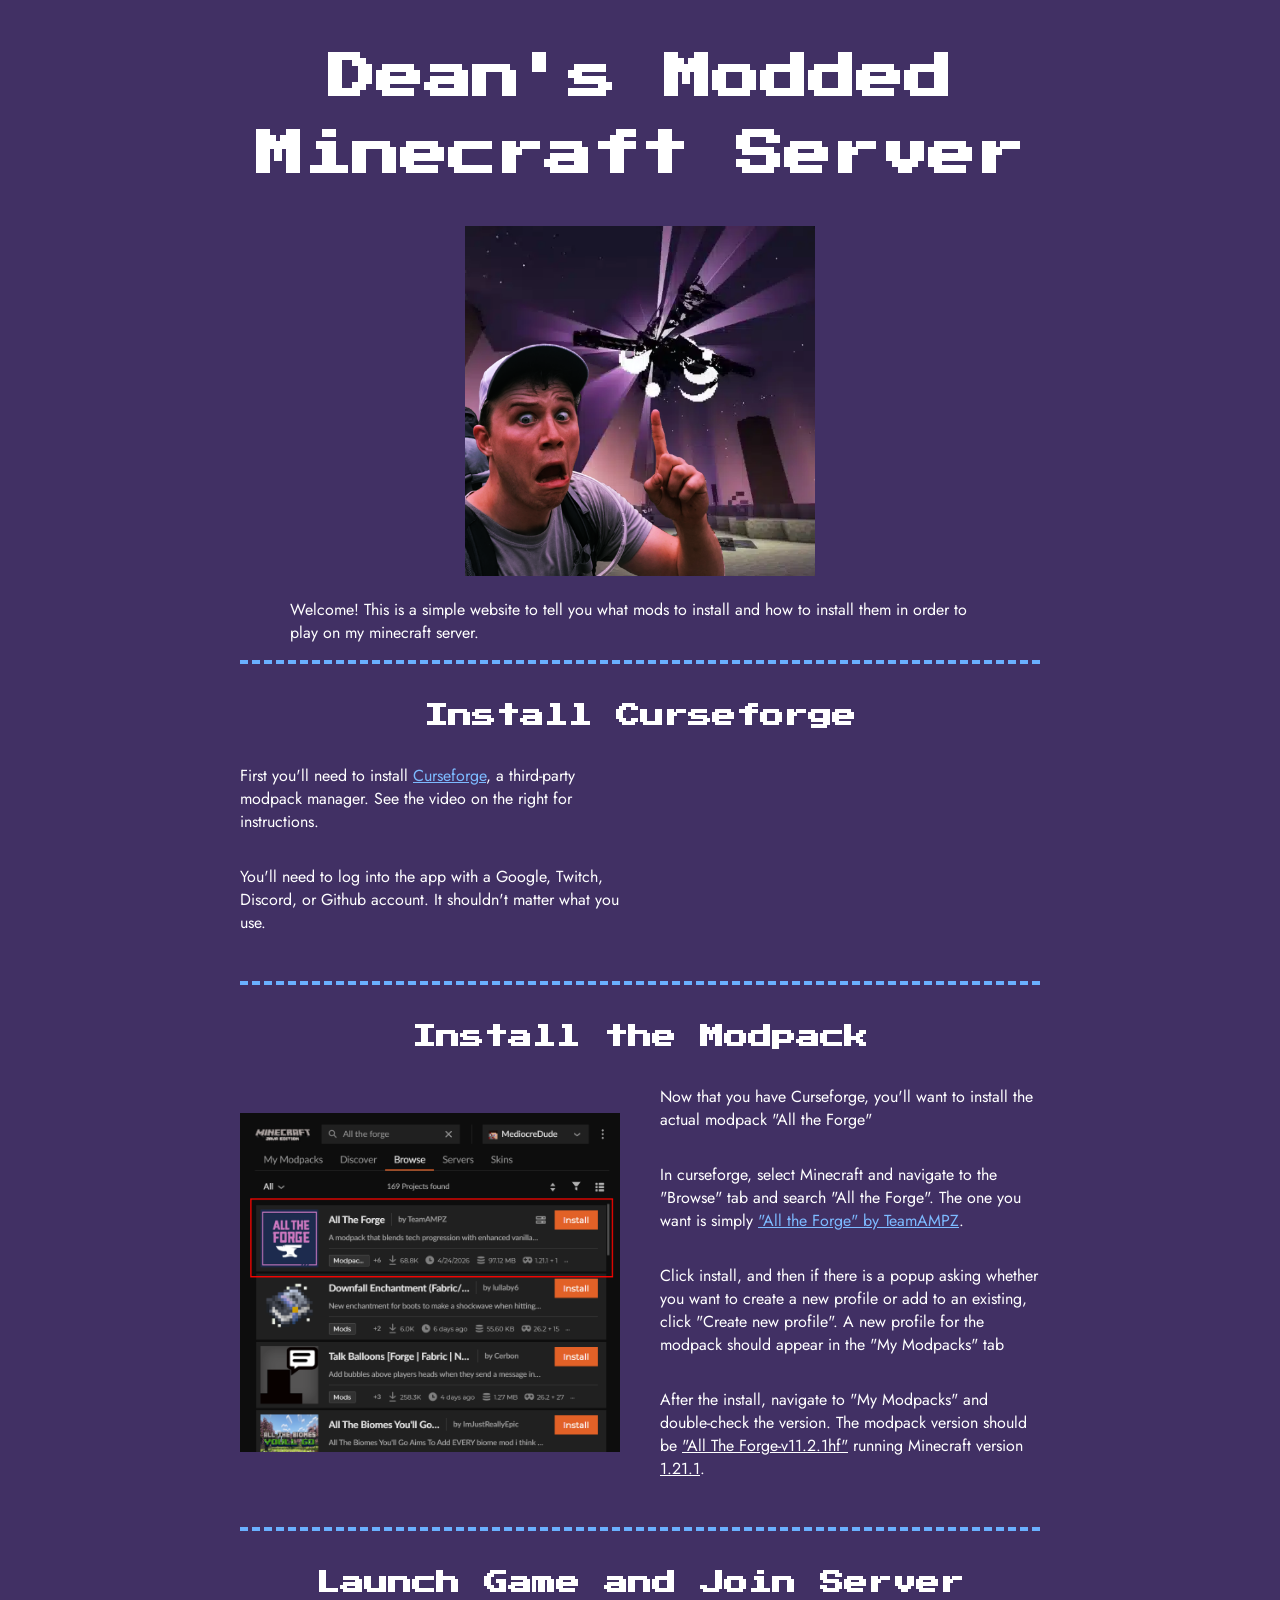
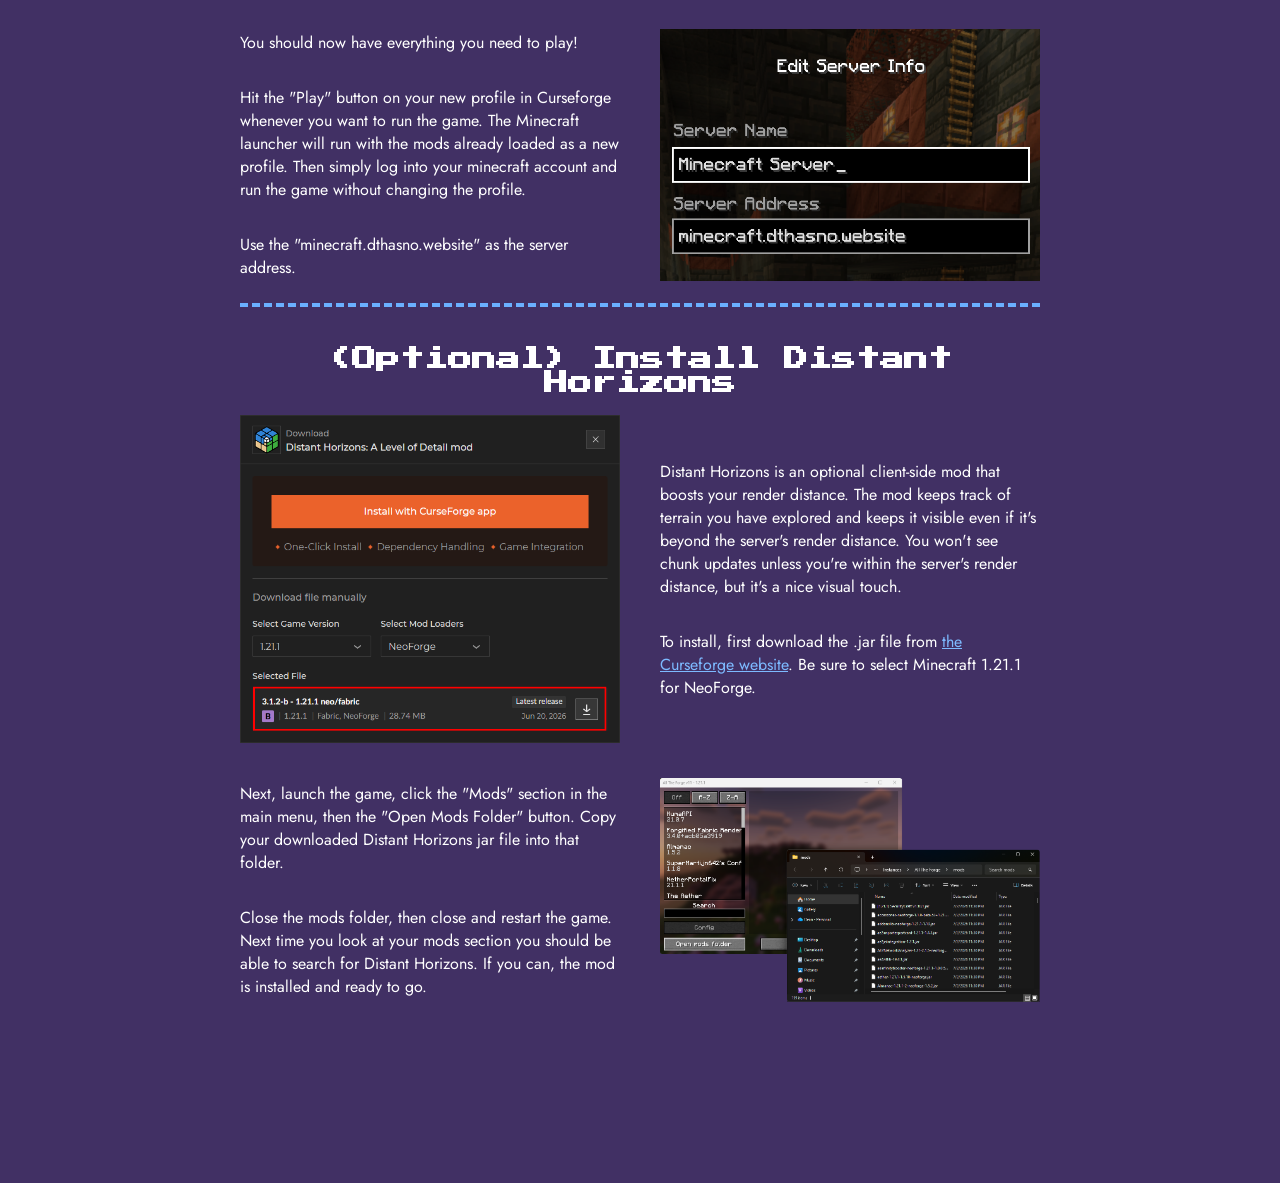
==== site/index.html @ 3a9161f4 "visual upgrades, proofread" ====
<!DOCTYPE html>
<html>
<head>
    <title>Dean's Minecraft Server</title>
    <link rel="preconnect" href="https://fonts.googleapis.com">
    <link rel="preconnect" href="https://fonts.gstatic.com" crossorigin>
    <link href="https://fonts.googleapis.com/css2?family=Jost:wght@500&family=Press+Start+2P&display=swap" rel="stylesheet">
    <link rel="icon" type="image/x-icon" href="favicon.png">
    <link rel="stylesheet" href="styles.css">
</head>
<body>
    
    <div class="title-text">
        <h1>Dean's Modded Minecraft Server</h1>
    </div>

    <div class="content">
        
        <div class="unified-container">
            
            <div class="flex-row">
                <div class="split-50">
                    <img class="web-image" src="./img/soy.png">
                </div>
            </div>
            <!-- <div class="split-right split-66 vertical-aligned-text"> -->
                <p>
                    Welcome! This is a simple website to tell you what mods to install and how to install them in order to play on my minecraft server.
                </p>
            <!-- </div> -->
        </div>

        <hr/> 
        <!--  - - - - - - - - - - - - - - - - - - - - - - - - - - - - - - - - - - - - - - - - - - - - - - - - - - - - - - - - - - - - -  -->

        <div class="section-header">
            <h2>Install Curseforge</h2>
        </div>
        <div class="split-container">
            <div class="split-left split-50 flex-column">
                <p>
                    First you'll need to install <a href="https://www.curseforge.com/download/app">Curseforge</a>, a third-party modpack manager. See the video on the right for instructions.
                </p>
                <p>
                    You'll need to log into the app with a Google, Twitch, Discord, or Github account. It shouldn't matter what you use.
                </p>
            </div>
            <div class="split-right split-50 flex-column">
                <iframe class="youtube" src="https://www.youtube.com/embed/BMBM3RE0EyY" title="How To Install CurseForge For Mods &amp; Modpacks - Full Guide" frameborder="0" allow="accelerometer; autoplay; clipboard-write; encrypted-media; gyroscope; picture-in-picture; web-share" allowfullscreen>></iframe>
            </div>
            
        </div>
        <br/>
        <hr/>
        <!--  - - - - - - - - - - - - - - - - - - - - - - - - - - - - - - - - - - - - - - - - - - - - - - - - - - - - - - - - - - - - -  -->

        <div class="section-header">
            <h2>Install the Modpack</h2>
        </div>
        
        <div class="split-container">


            <div class="split-left split-50 flex-column">
                <img class="web-image" src="./img/cf0.png">
            </div>
            <div class="split-right split-50 flex-column">
                <p>
                    Now that you have Curseforge, you'll want to install the actual modpack "All the Forge"
                </p>
                <p>
                    In curseforge, select Minecraft and navigate to the "Browse" tab and search "All the Forge". The one you want is simply <a href="https://www.curseforge.com/minecraft/modpacks/all-the-forge">"All the Forge" by TeamAMPZ</a>.
                </p>
                <p>
                    Click install, and then if there is a popup asking whether you want to create a new profile or add to an existing, click "Create new profile". A new profile for the modpack should appear in the "My Modpacks" tab
                </p>
                <p>
                    After the install, navigate to "My Modpacks" and double-check the version. The modpack version should be <u>"All The Forge-v11.2.1hf"</u> running Minecraft version <u>1.21.1</u>.
                </p>
            </div>
            
        </div>
        
                <br/>
        <hr/>
        <!--  - - - - - - - - - - - - - - - - - - - - - - - - - - - - - - - - - - - - - - - - - - - - - - - - - - - - - - - - - - - - -  -->
        <div class="section-header">
            <h2>Launch Game and Join Server</h2>
        </div>
        <div class="split-container">
            <div class="split-left split-50 flex-column">
                <p>
                    You should now have everything you need to play!
                </p>
                <p>
                    Hit the "Play" button on your new profile in Curseforge whenever you want to run the game. The Minecraft launcher will run with the mods already loaded as a new profile. Then simply log into your minecraft account and run the game without changing the profile.
                </p>
                <p>
                    Use the "minecraft.dthasno.website" as the server address.
                </p>
            </div>
            <div class="split-right split-50 flex-column">
                <img class="web-image" src="./img/mc-address-prompt.png"/>
            </div>
        </div>
        <hr/>
        <!--  - - - - - - - - - - - - - - - - - - - - - - - - - - - - - - - - - - - - - - - - - - - - - - - - - - - - - - - - - - - - -  -->

        <div class="section-header">
            <h2>(Optional) Install Distant Horizons</h2>
        </div>
       
        <div class="split-container">
            <div class="split-left split-50 flex-column">
                <img class="web-image" src="./img/dh-download.png">
            </div>
            <div class="split-right split-50 flex-column">
                 <p>
                    Distant Horizons is an optional client-side mod that boosts your render distance. 
                    The mod keeps track of terrain you have explored and keeps it visible even if it's beyond
                    the server's render distance. You won't see chunk updates unless you're within the server's 
                    render distance, but it's a nice visual touch.
                </p>
                <p>
                    To install, first download the .jar file from <a href="https://www.curseforge.com/minecraft/mc-mods/distant-horizons">the Curseforge website</a>. 
                    Be sure to select Minecraft 1.21.1 for NeoForge.
                </p>
            </div>
        </div>
        <br/>
        <div class="split-container">
            <div class="split-left split-50 flex-column">
                
                <p>
                    Next, launch the game, click the "Mods" section in the main menu, then the 
                    "Open Mods Folder" button. Copy your downloaded Distant Horizons jar file into that folder.
                </p>
                <p>
                    Close the mods folder, then close and restart the game. Next time you look at your mods 
                    section you should be able to search for Distant Horizons. If you can, the mod is installed
                    and ready to go.
                </p>

            </div>
            <div class="split-right split-50 flex-column">
                <img class="web-image" src="./img/mods-folder.png">
            </div>
        </div>
        <br/>
        
        <br/>
        <br/>
        <br/>
        <br/>
        <br/>
        <br/>
    </div>
</body>

</html>
---- site/styles.css ----
:root {
    /* Color palette */
    --color-bg: #413064;
    --color-text: white;
    --color-link: #6ab0ff;
    --color-link-alt: #7dbaff;
    --color-hr: #6ab0ff;  
}

hr {
    border: none;
    border-top: 4px dashed var(--color-hr);
}

body {
    background-color: var(--color-bg);
    font-family: 'Jost', sans-serif;
    min-height: 100vh;
    display: flex;
    flex-direction: column;
    align-items: center;
}
.title-text {
    text-align: center;
    width: 800px;
    color: var(--color-text);
    font-size: x-large;
}
h1, h2, h3, h4, h5, h6 {
    font-family: 'Press Start 2P', cursive;
}
.title-text h1 {
    line-height: 1.6;
}
.linkbar {
    margin-top: 30px;
    padding: 10px;
    text-align: right;
    width: 800px;
    color: var(--color-text);
}
.linkbar a {
    margin-right: 15px;
    text-decoration: none;
    color: var(--color-link);
}
.homelink {
    margin-top: 30px;
    padding: 10px;
    text-align: left;
    width: 800px;
    color: var(--color-text);
}
.homelink a {
    margin-left: 15px;
    text-decoration: none;
    color: var(--color-link);
}
.content {
    width: 800px;
    color: var(--color-text);
}
.blog-post {
    margin-bottom: 20px;
}

a {
    color: var(--color-link-alt);
}

.section-header {
    text-align: center;
    margin-top: 40px;
    margin-bottom: 20px;
}

.unified-container {
    margin-left: 50px;
    margin-right: 50px;
}

.split-container {
    width: 100%;
    height: 100%;
    display: flex;
}
.split-left {
    margin-right: 20px;
}
.split-right {
    margin-left: 20px;
}
.split-66 {
    width: 66.667%;
}
.split-33 {
    width: 33.333%;
}
.split-50 {
    width: 50%;
}
.split-25 {
    width: 25%;
}

img.web-image {
    width: 100%;
    height: auto;
}

iframe.youtube {
    width: 100%;
    height: 100%;
}

img.book-cover {
    width: 100%;
    height: auto;
}

div.teaserscroll {
    overflow: auto;
    white-space: nowrap;
}

img.teaser {
    height: 250px;
}

div.flex-column {
    display: flex;
    justify-content: center;
    flex-direction: column;
}

div.flex-row {
    display: flex;
    justify-content: center;
    flex-direction: row;
}
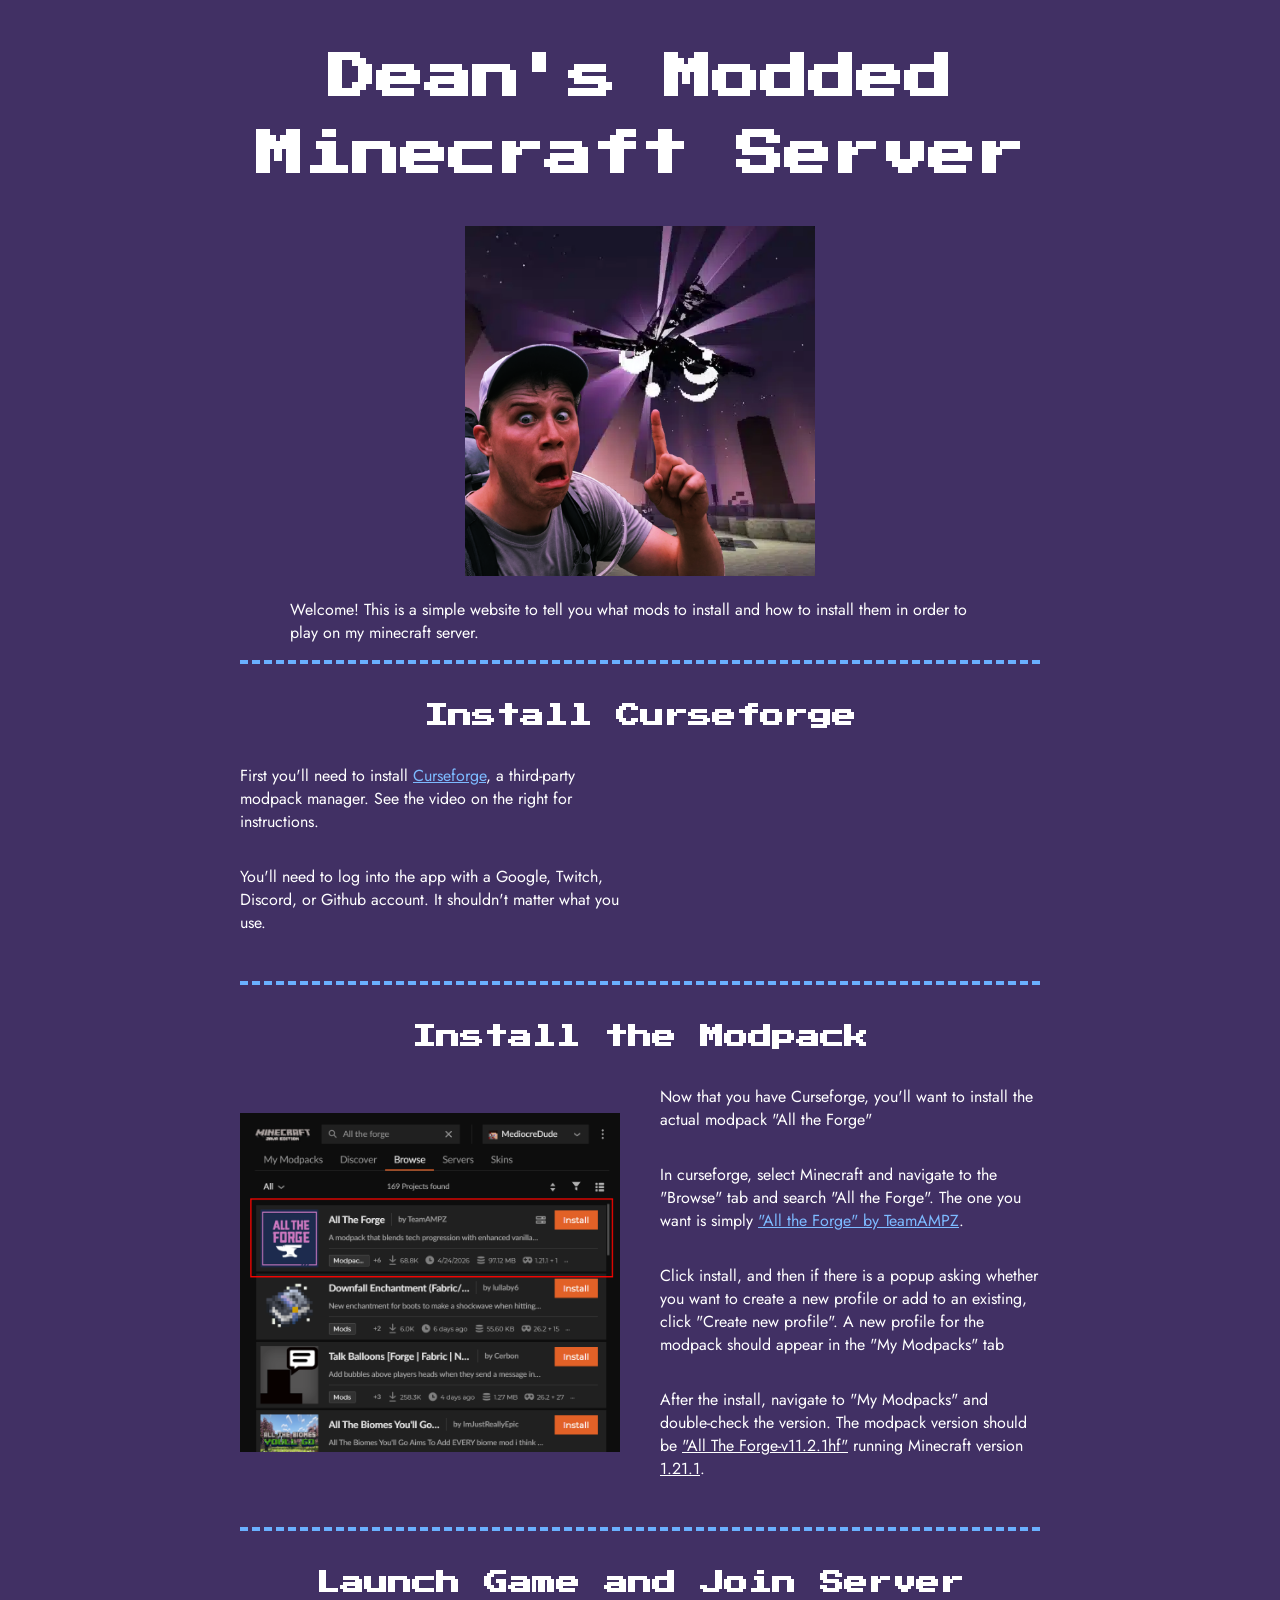
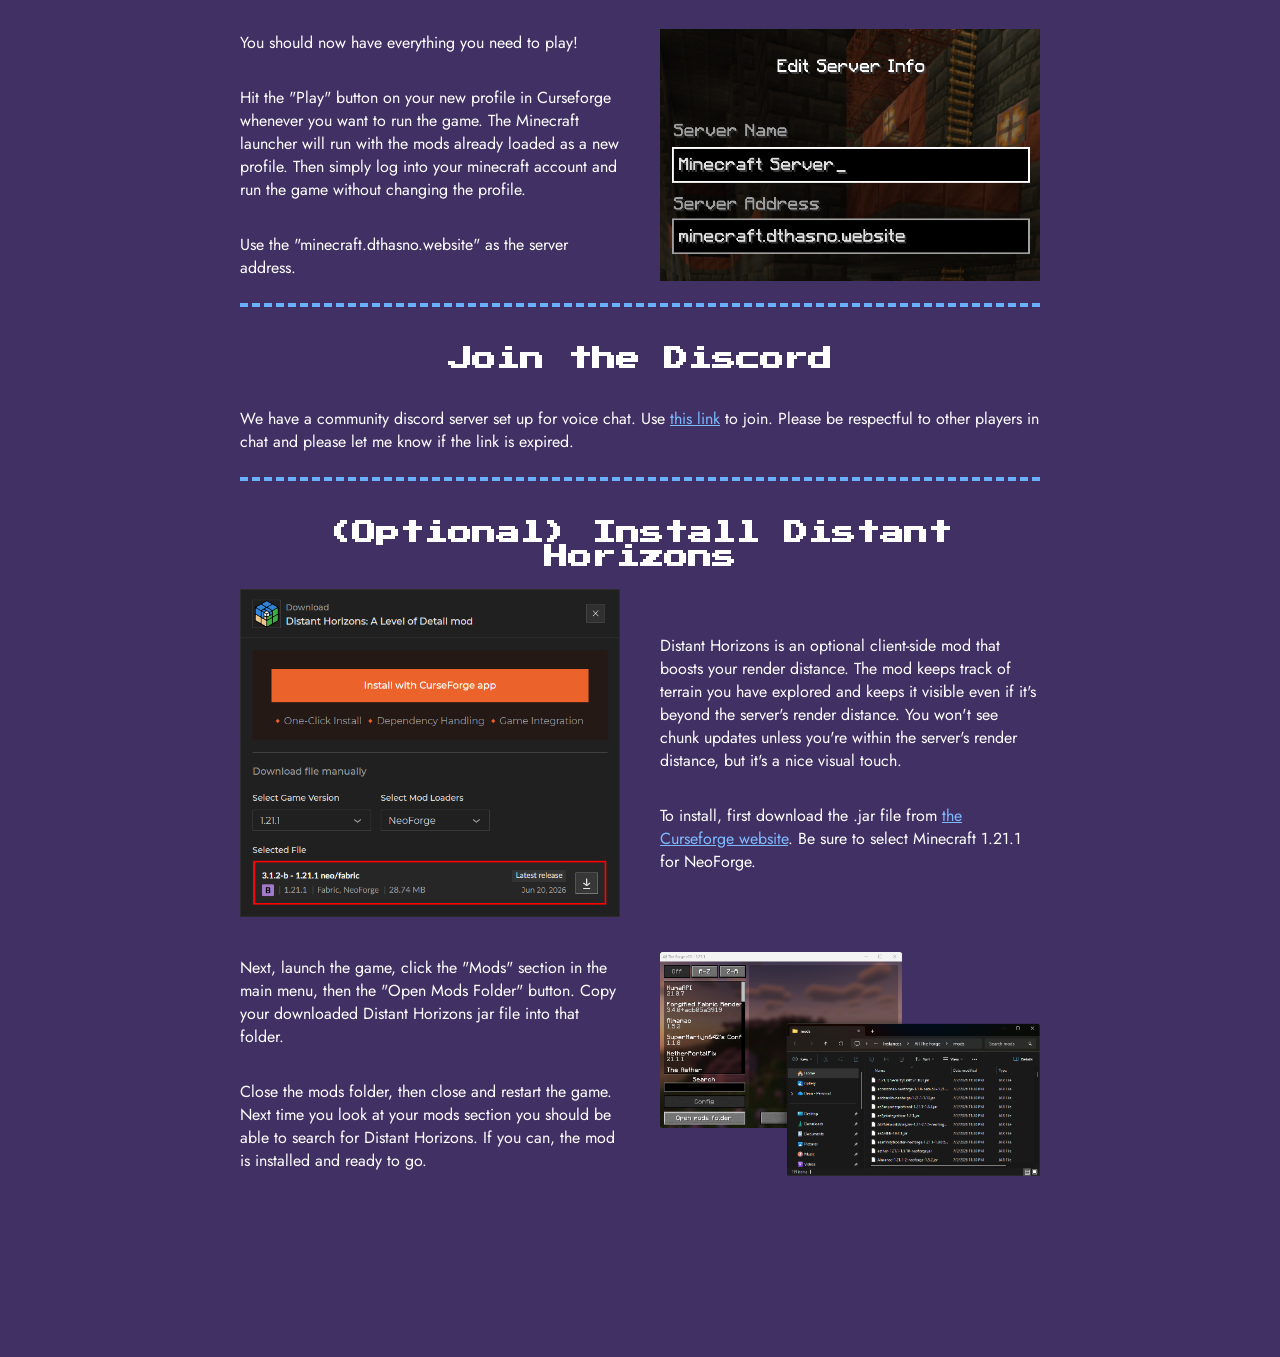
==== commit c50d6226: "discord link on webpage" ====
--- a/site/index.html
+++ b/site/index.html
@@ -7,6 +7,14 @@
     <link href="https://fonts.googleapis.com/css2?family=Jost:wght@500&family=Press+Start+2P&display=swap" rel="stylesheet">
     <link rel="icon" type="image/x-icon" href="favicon.png">
     <link rel="stylesheet" href="styles.css">
+
+    <meta property="og:title" content="Dean's Modded Minecraft Server">
+    <meta property="og:description" content="Modpack install guide and how to join.">
+    <meta property="og:image" content="https://minecraft.dthasno.website/img/soy.png">
+    <meta property="og:url" content="https://minecraft.dthasno.website/">
+    <meta property="og:type" content="website">
+    <meta name="twitter:card" content="summary_large_image">
+    <meta name="theme-color" content="#413064">
 </head>
 <body>
     
@@ -104,6 +112,18 @@
             </div>
         </div>
         <hr/>
+
+        <!--  - - - - - - - - - - - - - - - - - - - - - - - - - - - - - - - - - - - - - - - - - - - - - - - - - - - - - - - - - - - - -  -->
+        <div class="section-header">
+            <h2>Join the Discord</h2>
+        </div>
+        <div class="split-container">
+            <p>
+                We have a community discord server set up for voice chat. Use <a href="{{.Env.DISCORD_INVITE}}">this link</a> to join. 
+                Please be respectful to other players in chat and please let me know if the link is expired.
+            </p>
+        </div>
+        <hr/>
         <!--  - - - - - - - - - - - - - - - - - - - - - - - - - - - - - - - - - - - - - - - - - - - - - - - - - - - - - - - - - - - - -  -->
 
         <div class="section-header">
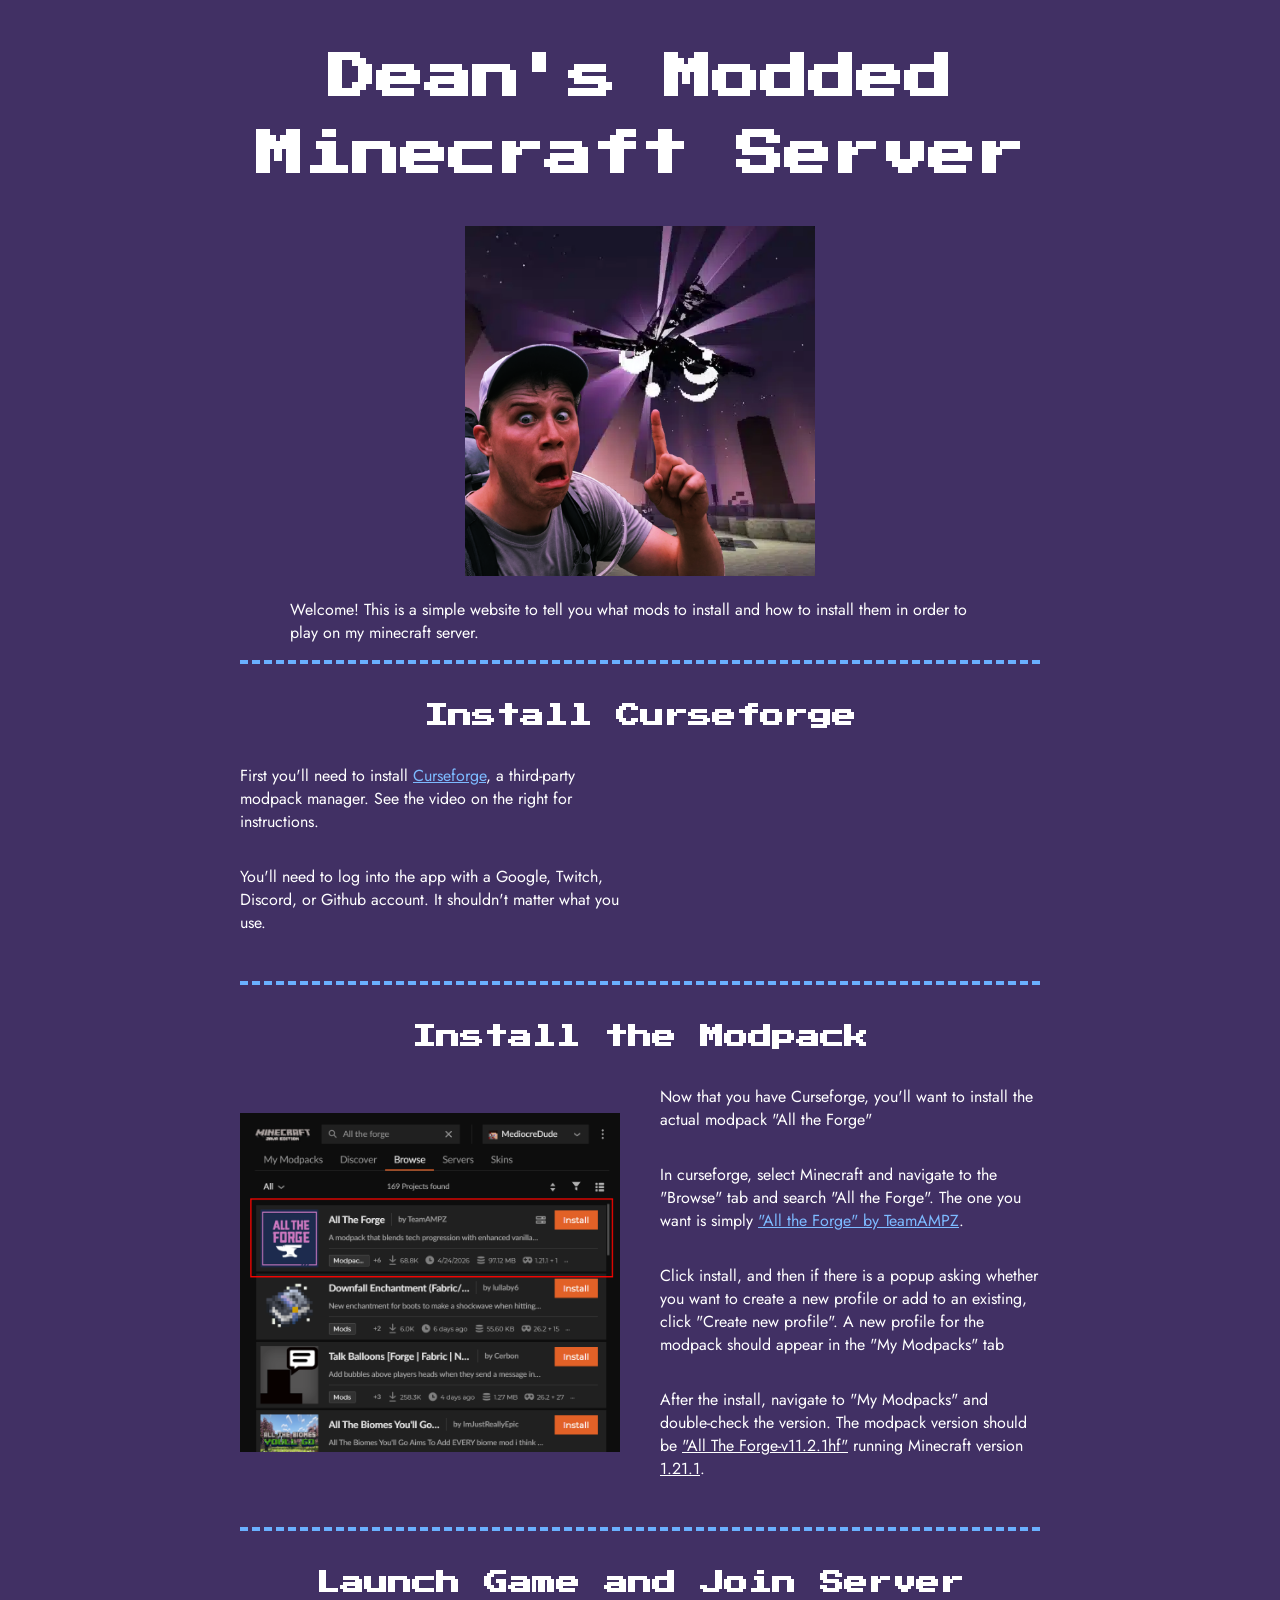
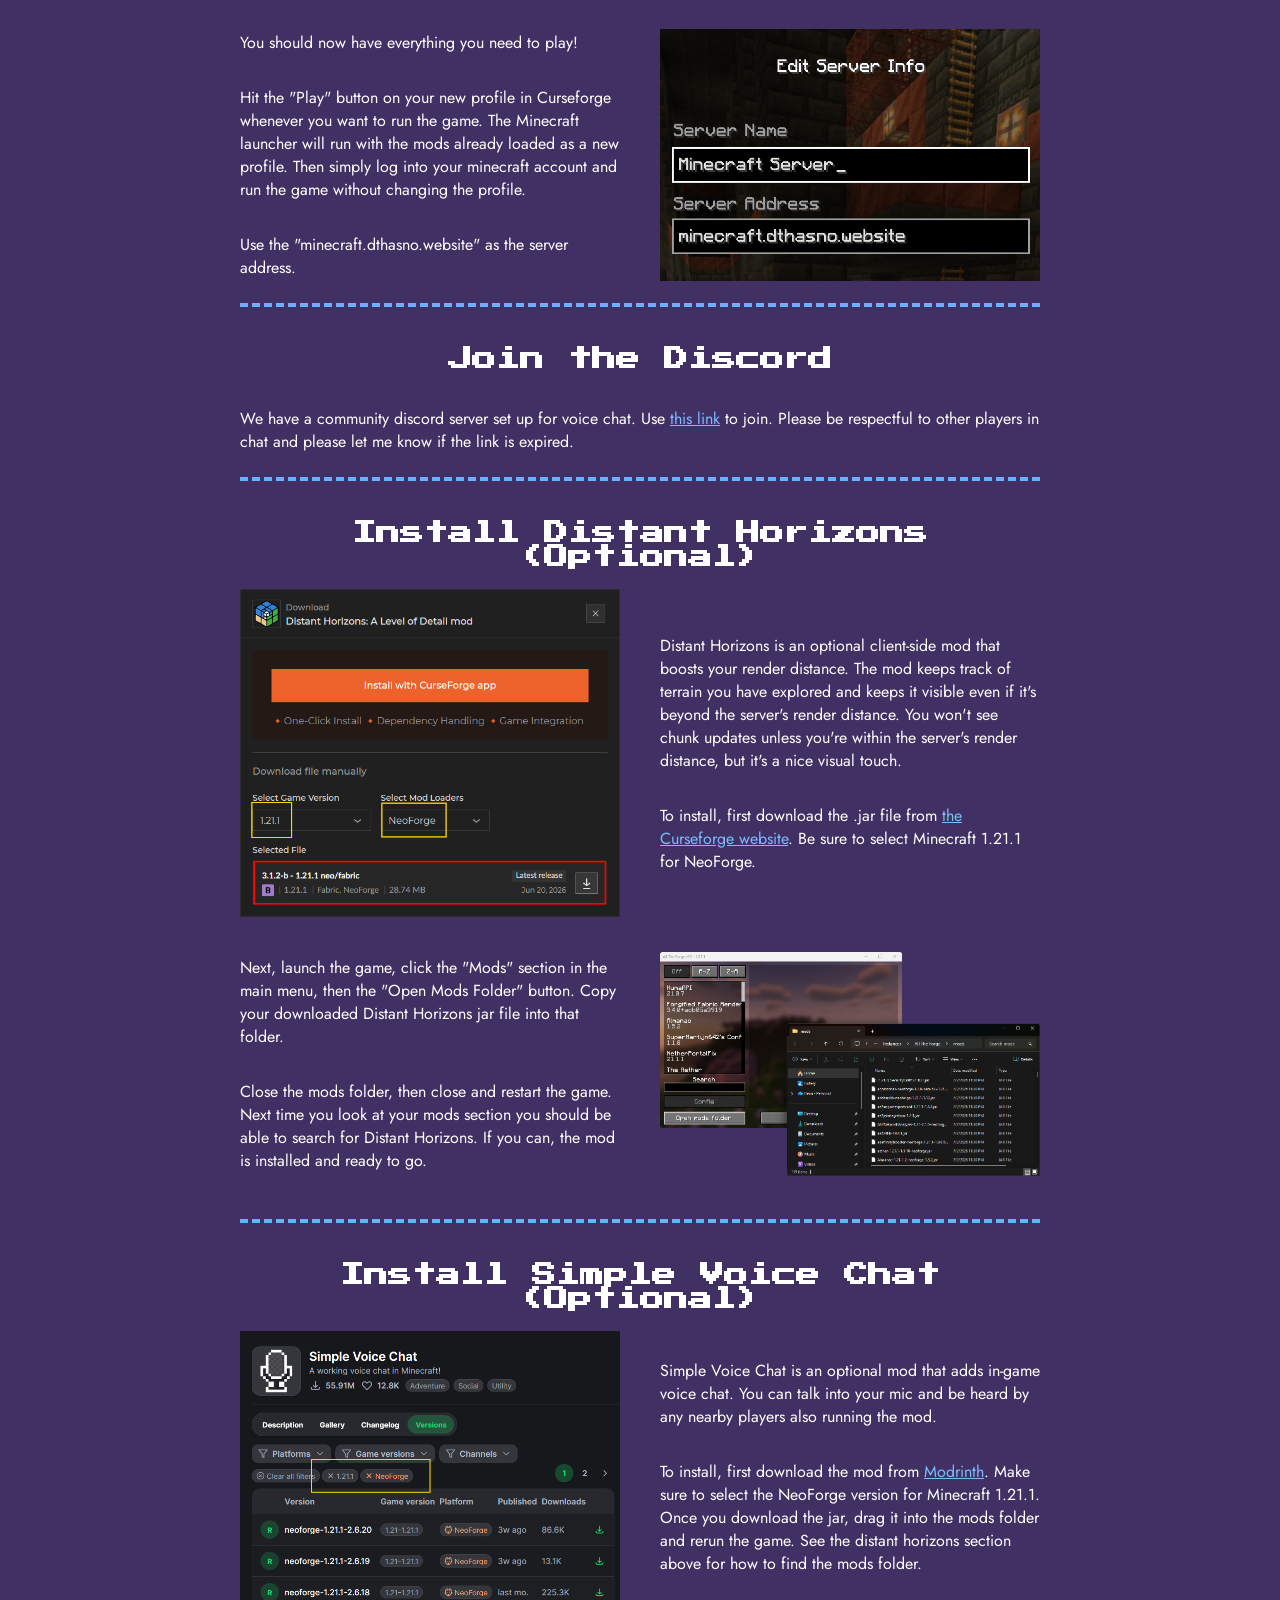
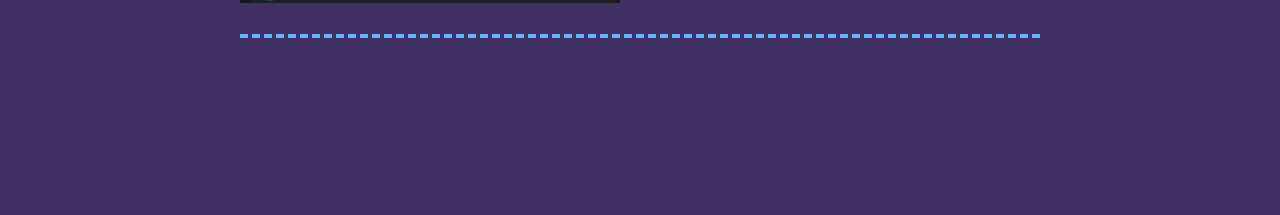
==== commit 7cb2134a: "svc site changes" ====
--- a/site/index.html
+++ b/site/index.html
@@ -119,7 +119,7 @@
         </div>
         <div class="split-container">
             <p>
-                We have a community discord server set up for voice chat. Use <a href="{{.Env.DISCORD_INVITE}}">this link</a> to join. 
+                We have a community discord server set up for voice chat. Use <a href="__DISCORD_INVITE__">this link</a> to join. 
                 Please be respectful to other players in chat and please let me know if the link is expired.
             </p>
         </div>
@@ -127,7 +127,7 @@
         <!--  - - - - - - - - - - - - - - - - - - - - - - - - - - - - - - - - - - - - - - - - - - - - - - - - - - - - - - - - - - - - -  -->
 
         <div class="section-header">
-            <h2>(Optional) Install Distant Horizons</h2>
+            <h2>Install Distant Horizons (Optional)</h2>
         </div>
        
         <div class="split-container">
@@ -167,6 +167,30 @@
             </div>
         </div>
         <br/>
+        <hr/>
+        <!--  - - - - - - - - - - - - - - - - - - - - - - - - - - - - - - - - - - - - - - - - - - - - - - - - - - - - - - - - - - - - -  -->
+
+        <div class="section-header">
+            <h2>Install Simple Voice Chat (Optional)</h2>
+        </div>
+        <div class="split-container">
+            <div class="split-left split-50 flex-column">
+                <img class="web-image" src="./img/svc-download.png">
+            </div>
+            <div class="split-right split-50 flex-column">
+                <p>
+                    Simple Voice Chat is an optional mod that adds in-game voice chat. You can talk into your mic and be heard by any nearby players also running the mod.
+                </p>
+                <p>
+                    To install, first download the mod from <a href="https://modrinth.com/plugin/simple-voice-chat/versions?l=neoforge">Modrinth</a>. Make sure to select the NeoForge version for Minecraft 1.21.1.
+                    Once you download the jar, drag it into the mods folder and rerun the game. See the distant horizons section above for how to find the mods folder.
+                </ol>
+            </div>
+        </div>
+        <br/>
+        <hr/>
+
+        <br/>
         
         <br/>
         <br/>
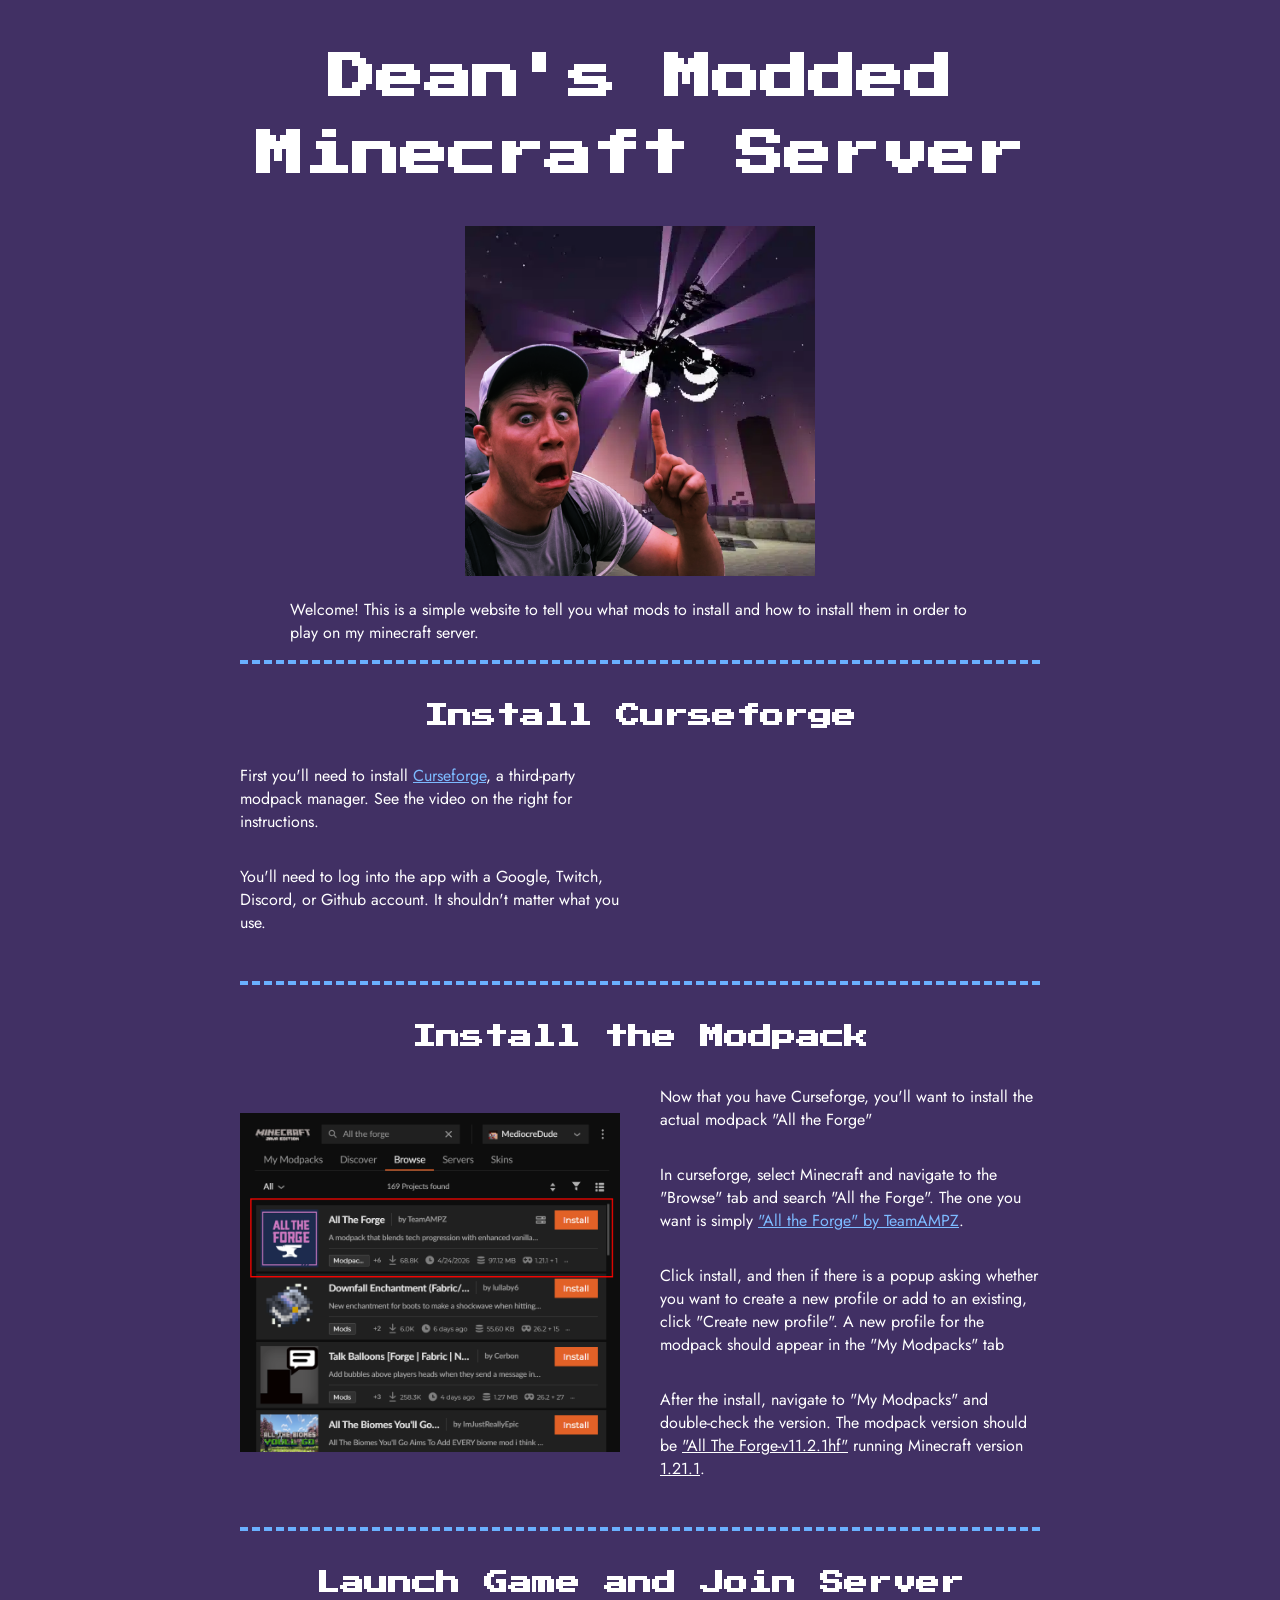
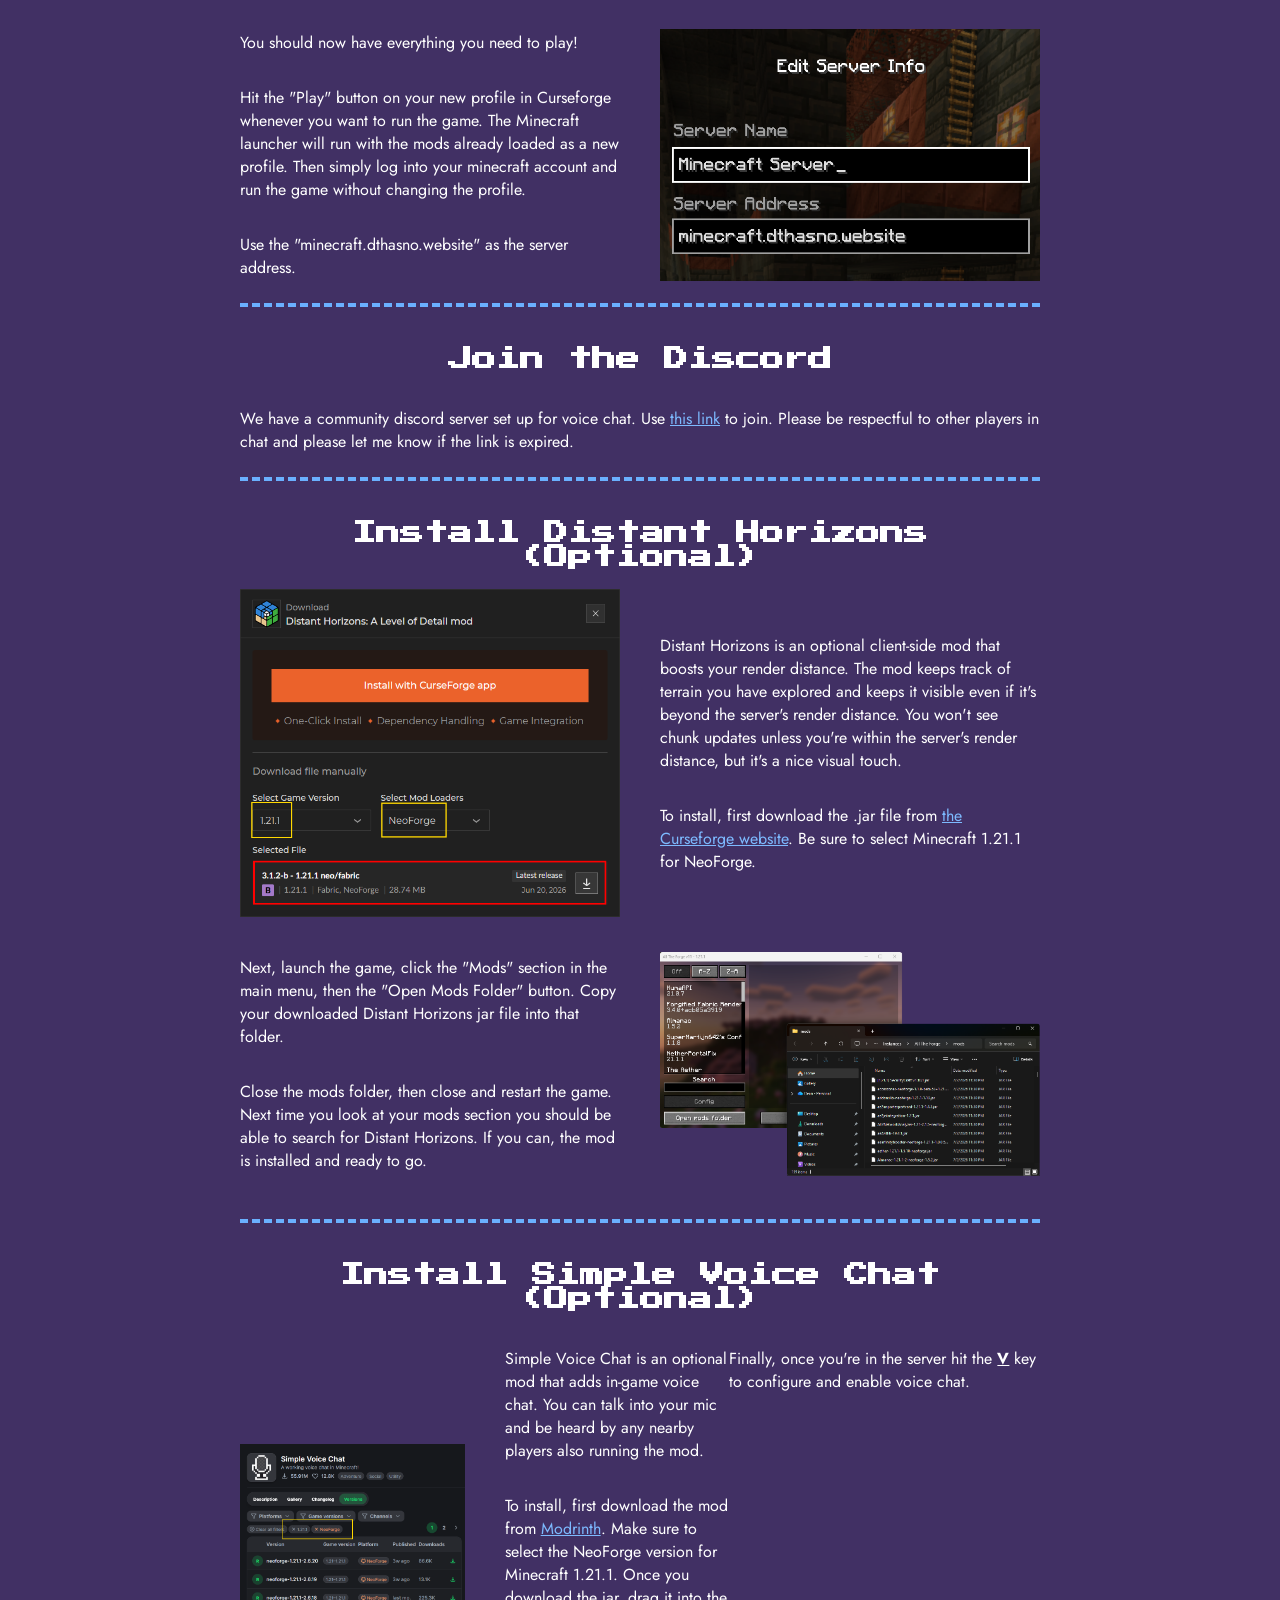
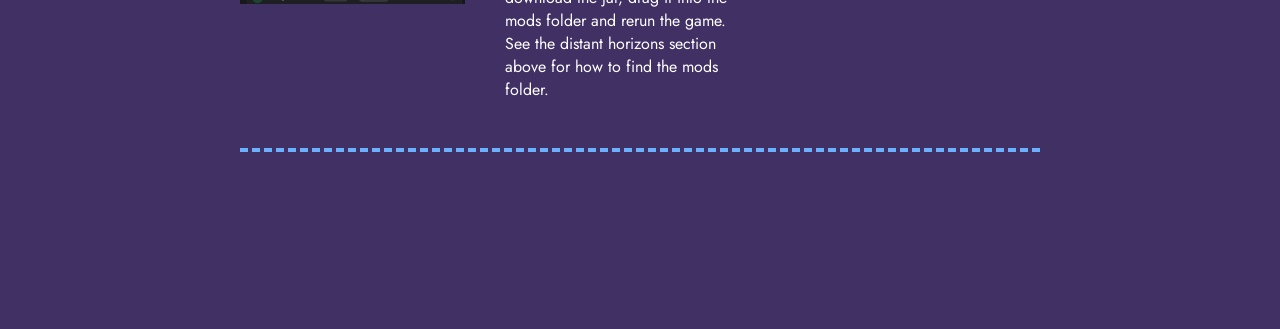
==== commit 7507ea65: "site tweak" ====
--- a/site/index.html
+++ b/site/index.html
@@ -184,8 +184,9 @@
                 <p>
                     To install, first download the mod from <a href="https://modrinth.com/plugin/simple-voice-chat/versions?l=neoforge">Modrinth</a>. Make sure to select the NeoForge version for Minecraft 1.21.1.
                     Once you download the jar, drag it into the mods folder and rerun the game. See the distant horizons section above for how to find the mods folder.
-                </ol>
-            </div>
+                </p>
+            </div>
+            <p>Finally, once you're in the server hit the <u><b>V</b></u> key to configure and enable voice chat.</p>
         </div>
         <br/>
         <hr/>
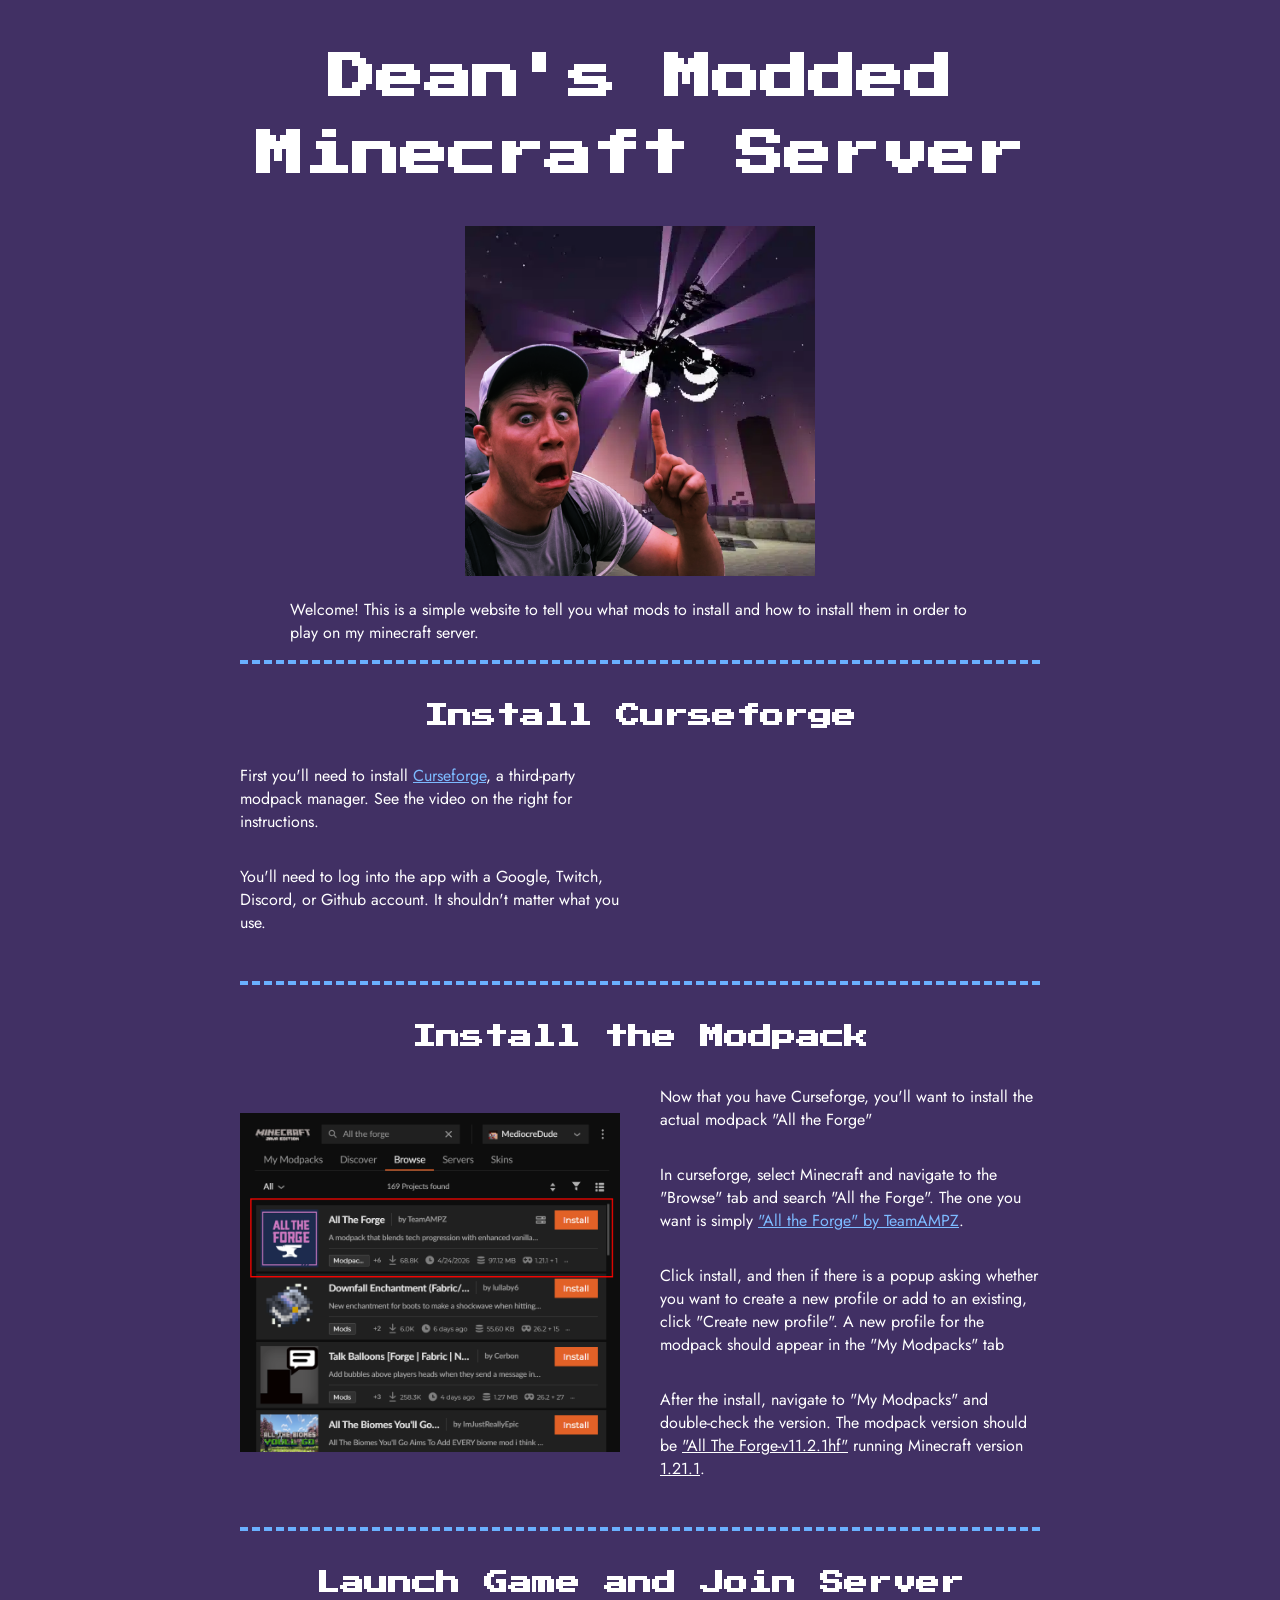
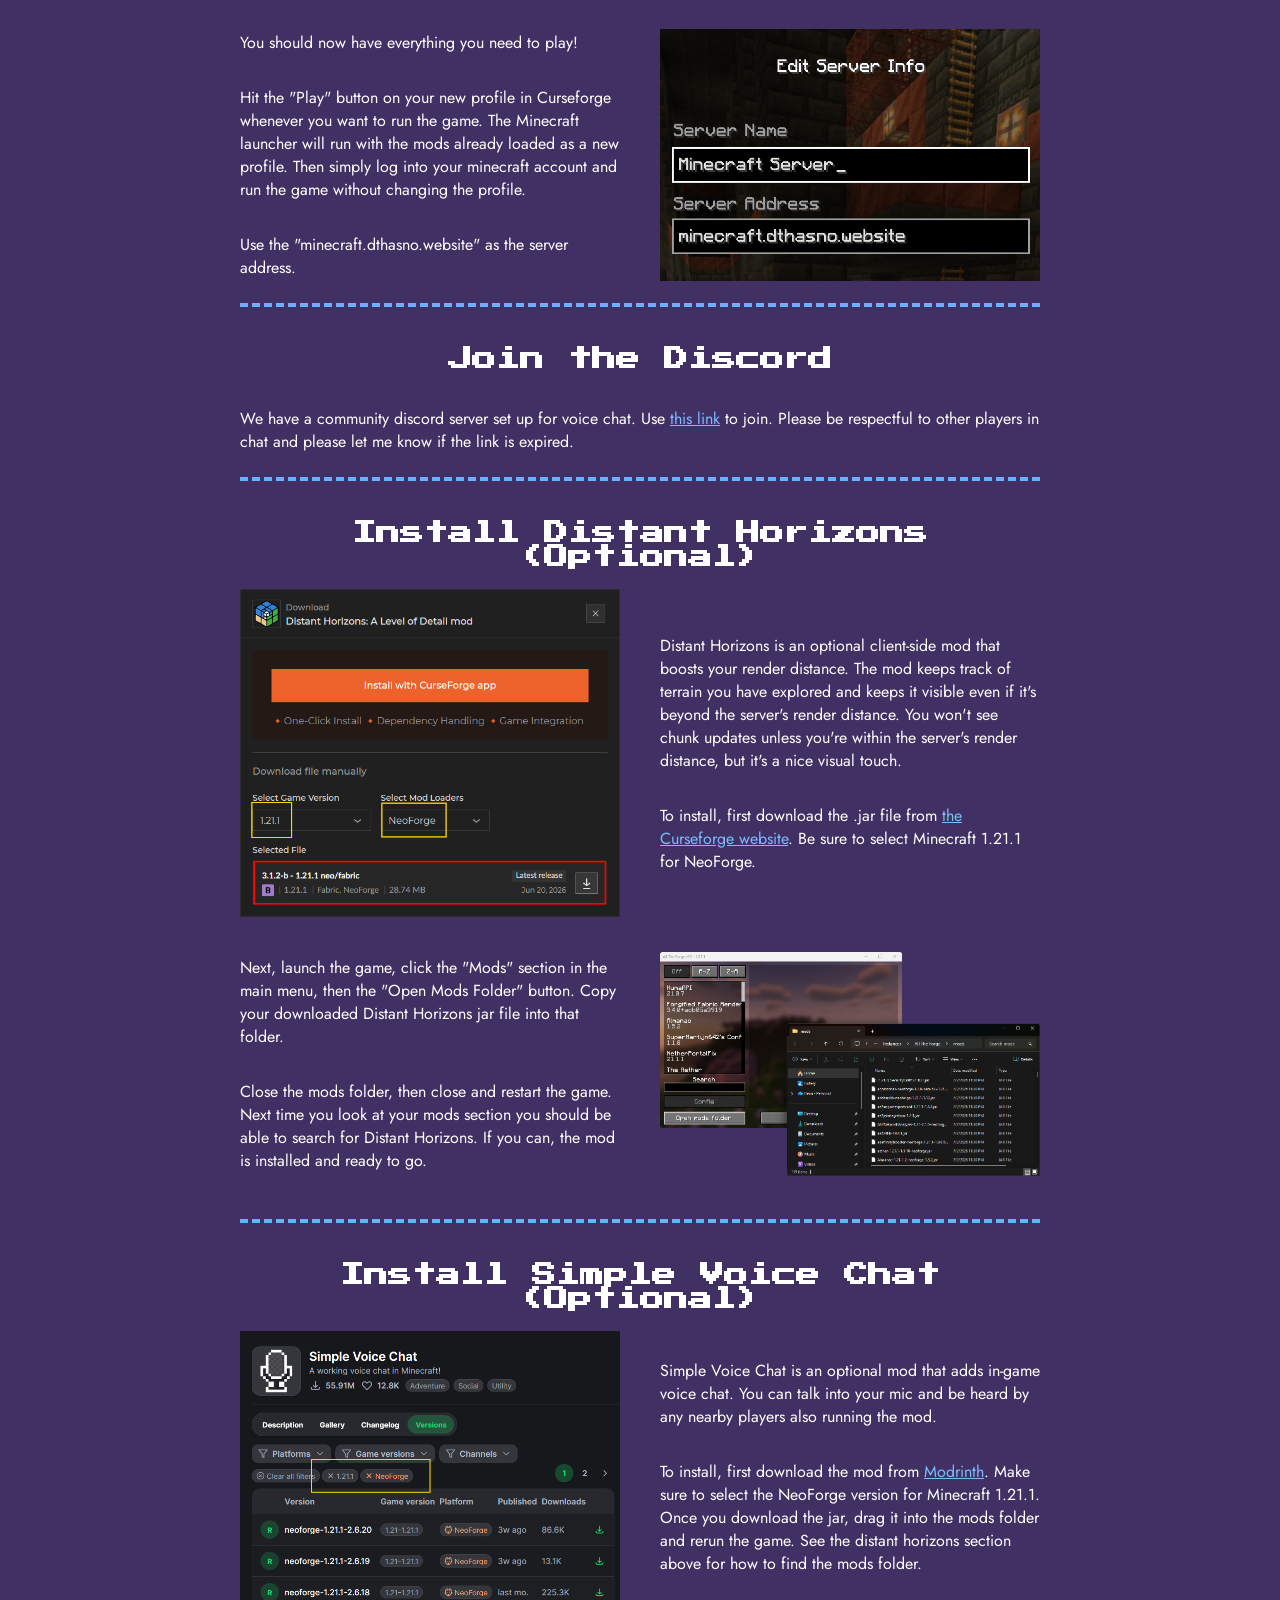
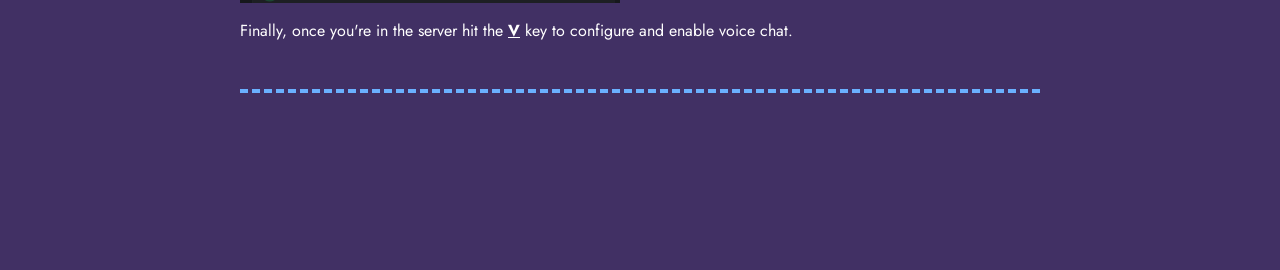
==== commit 4989c178: "fix format" ====
--- a/site/index.html
+++ b/site/index.html
@@ -186,8 +186,8 @@
                     Once you download the jar, drag it into the mods folder and rerun the game. See the distant horizons section above for how to find the mods folder.
                 </p>
             </div>
-            <p>Finally, once you're in the server hit the <u><b>V</b></u> key to configure and enable voice chat.</p>
-        </div>
+        </div>
+        <p>Finally, once you're in the server hit the <u><b>V</b></u> key to configure and enable voice chat.</p>
         <br/>
         <hr/>
 
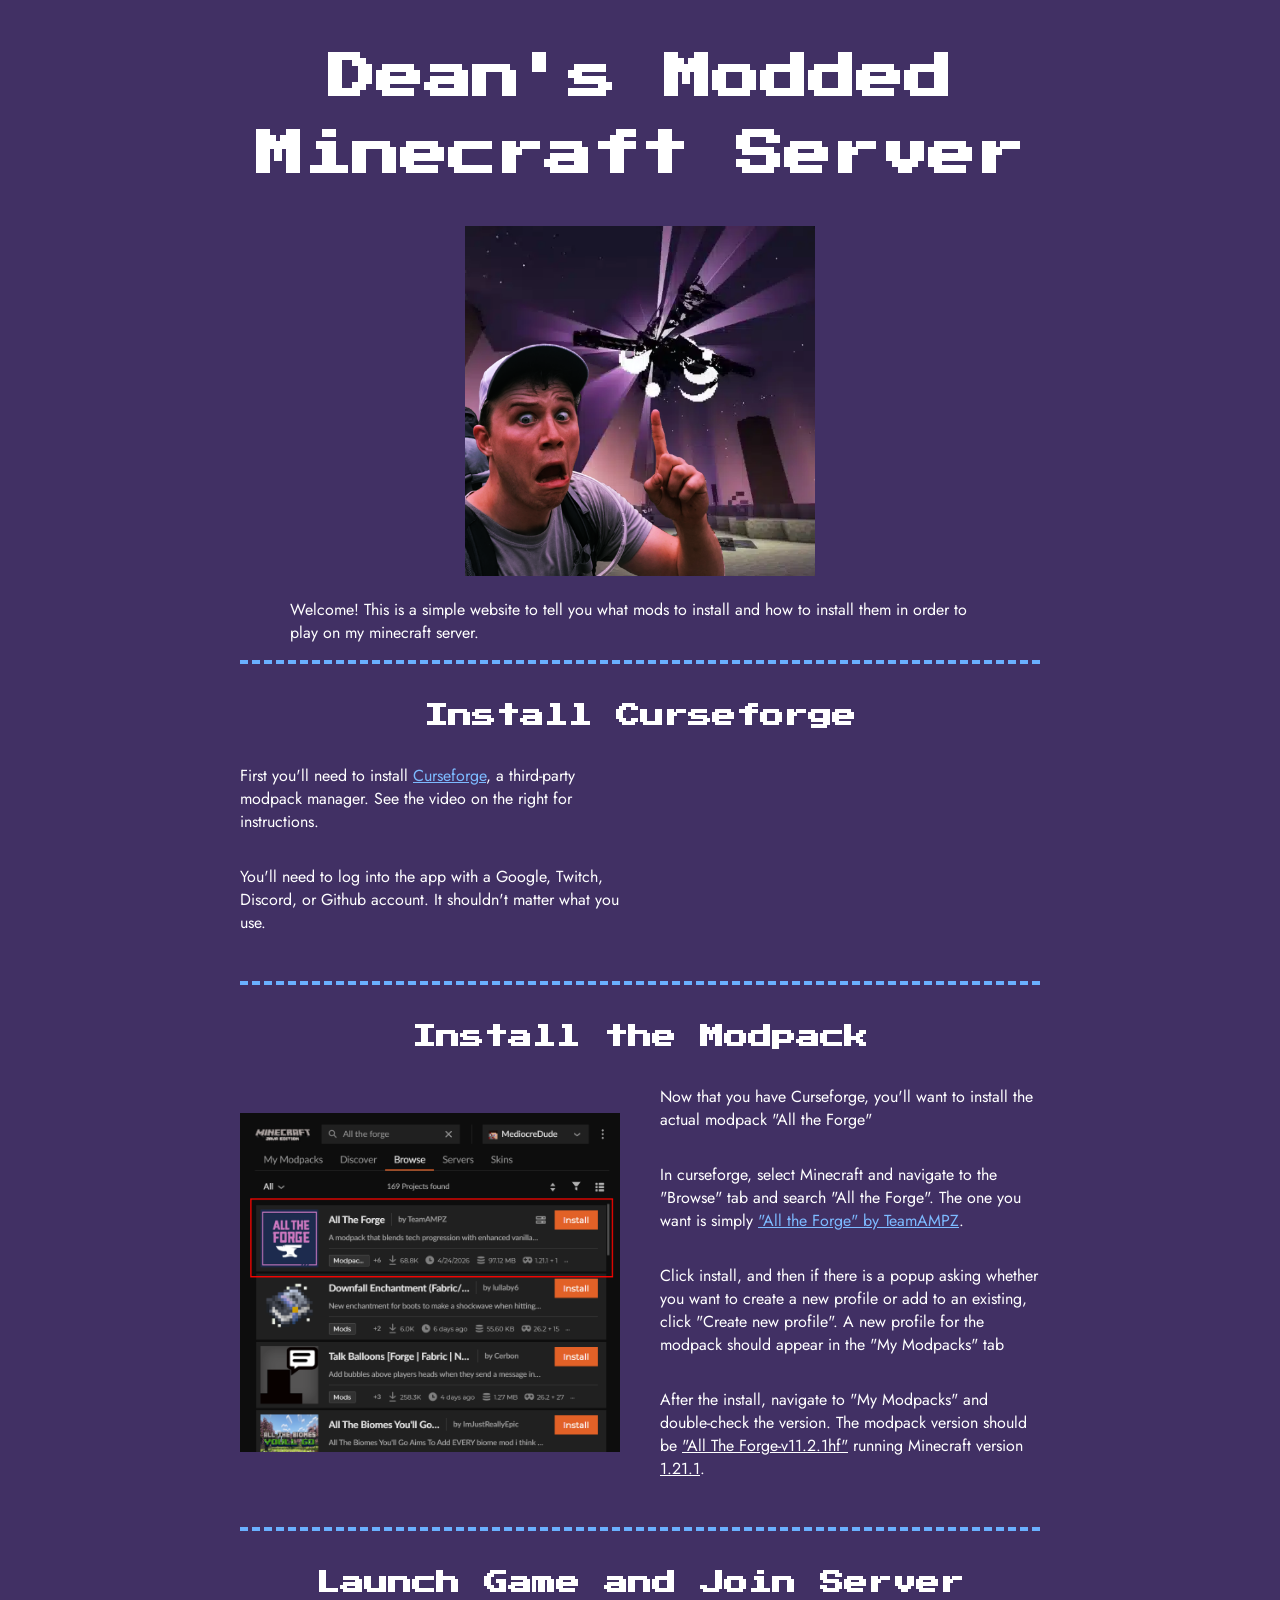
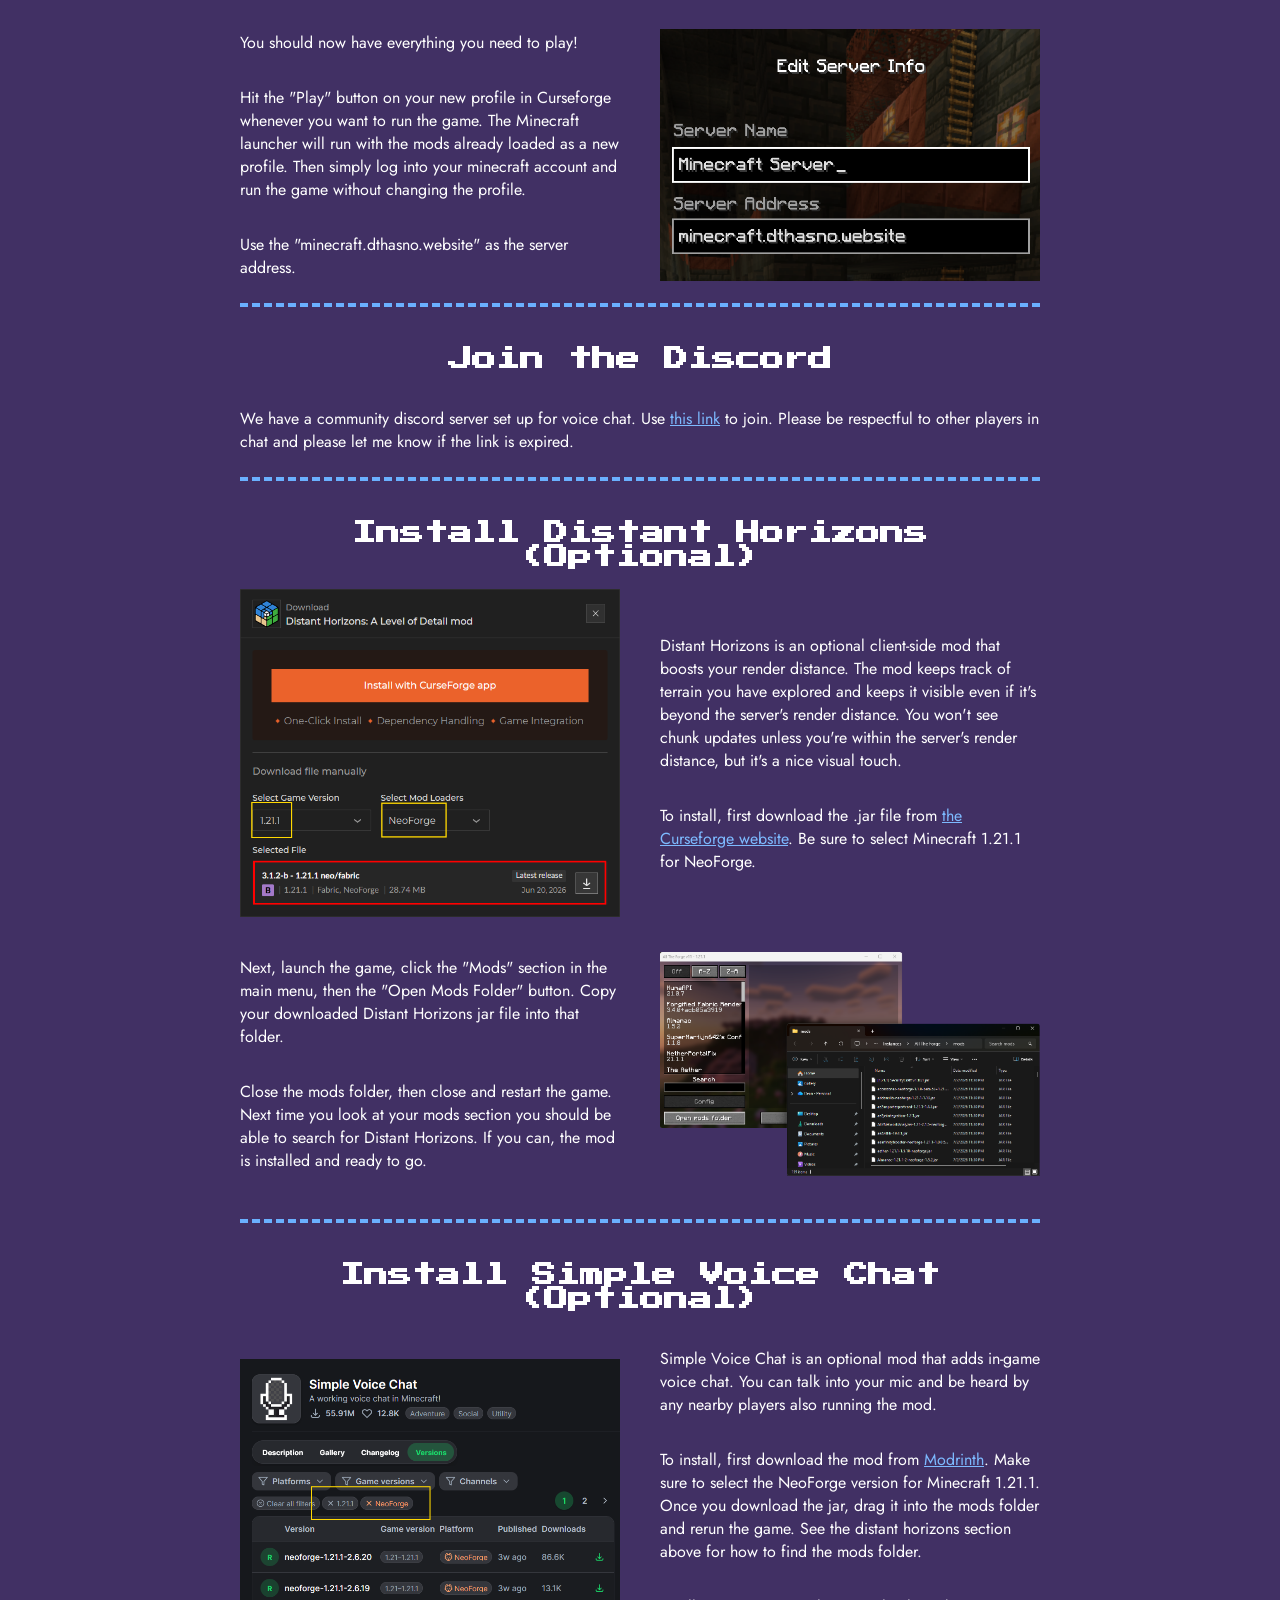
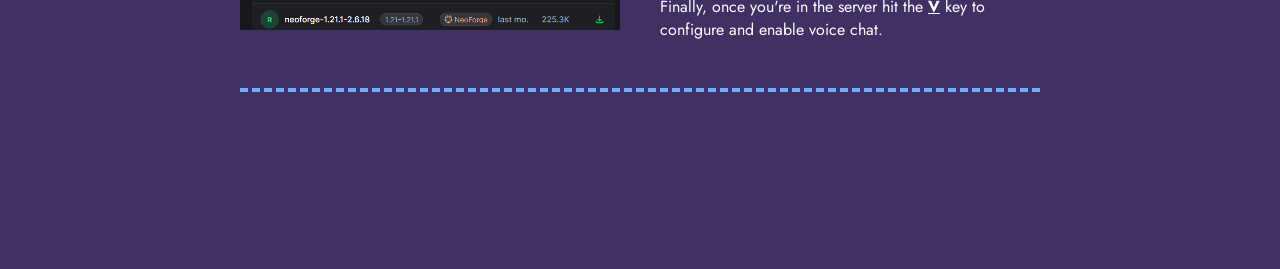
==== commit 99e7aba2: "last one" ====
--- a/site/index.html
+++ b/site/index.html
@@ -185,9 +185,9 @@
                     To install, first download the mod from <a href="https://modrinth.com/plugin/simple-voice-chat/versions?l=neoforge">Modrinth</a>. Make sure to select the NeoForge version for Minecraft 1.21.1.
                     Once you download the jar, drag it into the mods folder and rerun the game. See the distant horizons section above for how to find the mods folder.
                 </p>
-            </div>
-        </div>
-        <p>Finally, once you're in the server hit the <u><b>V</b></u> key to configure and enable voice chat.</p>
+                <p>Finally, once you're in the server hit the <u><b>V</b></u> key to configure and enable voice chat.</p>
+            </div>
+        </div>
         <br/>
         <hr/>
 
